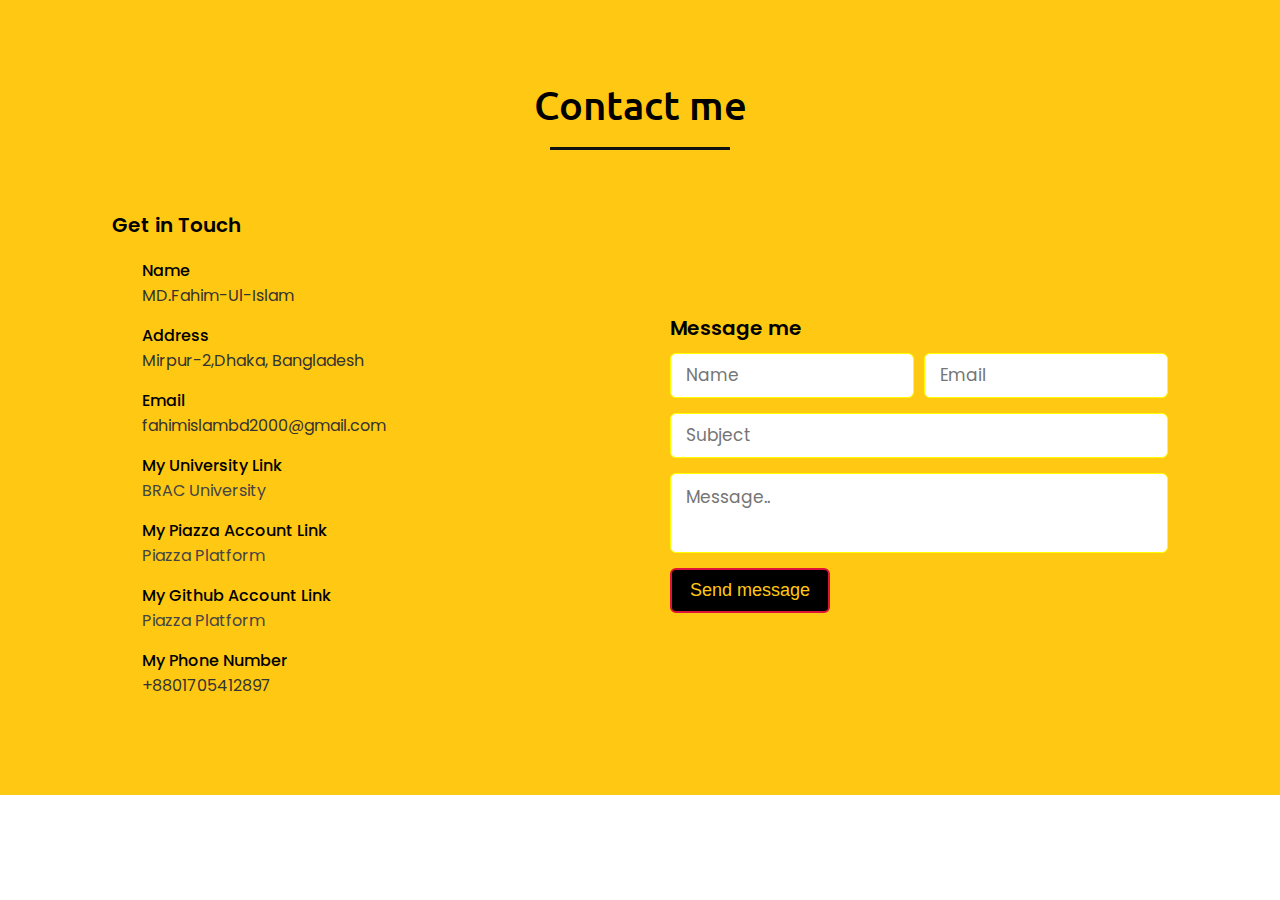
==== find.html @ 3c60b8c2 "Add files via upload" ====
<!DOCTYPE html>
<html lang="en">
<head>
    <meta charset="UTF-8">
    <meta http-equiv="X-UA-Compatible" content="IE=edge">
    <meta name="viewport" content="width=device-width, initial-scale=1.0">
    <title>Contact</title>
    <link rel="stylesheet" href="style.css">
</head>
<body>
    <section class="contact" id="contact">
        <div class="max-width">
            <h2 class="title">Contact me</h2>
            <div class="contact-content">
                <div class="column left">
                    <div class="text">Get in Touch</div>
                    <p></p>
                    <div class="icons">
                        <div class="row">
                            <i class="fas fa-user"></i>
                            <div class="info">
                                <div class="head">Name</div>
                                <div class="sub-title">MD.Fahim-Ul-Islam</div>
                            </div>
                        </div>
                        <div class="row">
                            <i class="fas fa-map-marker-alt"></i>
                            <div class="info">
                                <div class="head">Address</div>
                                <div class="sub-title">Mirpur-2,Dhaka, Bangladesh</div>
                            </div>
                        </div>
                        <div class="row">
                            <i class="fas fa-envelope"></i>
                            <div class="info">
                                <div class="head">Email</div>
                                <div class="sub-title">fahimislambd2000@gmail.com</div>
                            </div>
                        </div>
                        <div class="row">
                            <i class="fas fa-envelope"></i>
                            <div class="info">
                                <div class="head">My University Link</div>
                                <div>
                                    <a href="https://www.bracu.ac.bd/">BRAC University</a>
                                </div>
                                
                            </div>
                        </div>
                        <div class="row">
                            <i class="fas fa-envelope"></i>
                            <div class="info">
                                <div class="head">My Piazza Account Link</div>
                                <div><a href="https://piazza.com/class/l3q59z417auaz">Piazza Platform</a></div>
                                
                            </div>
                        </div>
                        <div class="row">
                            <i class="fas fa-envelope"></i>
                            <div class="info">
                                <div class="head">My Github Account Link</div>
                                <div><a href="https://github.com/Fahim-ok">Piazza Platform</a></div>
                                
                            </div>
                        </div>
                        <div class="row">
                            <i class="fas fa-envelope"></i>
                            <div class="info">
                                <div class="head">My Phone Number</div>
                                <div class="sub-title">+8801705412897</div>
                                
                            </div>
                        </div>
                    </div>
                </div>
                <div class="column right">
                    <div class="text">Message me</div>
                    <form action="#">
                        <div class="fields">
                            <div class="field name">
                                <input type="text" placeholder="Name" required>
                            </div>
                            <div class="field email">
                                <input type="email" placeholder="Email" required>
                            </div>
                        </div>
                        <div class="field">
                            <input type="text" placeholder="Subject" required>
                        </div>
                        <div class="field textarea">
                            <textarea cols="30" rows="10" placeholder="Message.." required></textarea>
                        </div>
                        <div class="button-area">
                            <button type="submit">Send message</button>
                        </div>
                    </form>
                </div>
            </div>
        </div>
    </section>
    
   
    
</body>
</html>
---- style.css ----
/*  import google fonts */
@import url('https://fonts.googleapis.com/css2?family=Poppins:wght@400;500;600;700&family=Ubuntu:wght@400;500;700&display=swap');

*{
    margin: 0;
    padding: 0;
    box-sizing: border-box;
    text-decoration: none;
}
html{
    scroll-behavior: smooth;
}

/* custom scroll bar */
::-webkit-scrollbar {
    width: 10px;
}
::-webkit-scrollbar-track {
    background: yellow;
}
::-webkit-scrollbar-thumb {
    background: #888;
}

::-webkit-scrollbar-thumb:hover {
    background: #555;
}

/* all similar content styling codes */
section{
    padding: 100px 0;
    background-color: #FFC812;
}
.max-width{
    max-width: 1300px;
    padding: 0 80px;
    margin: auto;
}
.about, .services, .skills, .teams, .contact, footer{
    font-family: 'Poppins', sans-serif;
}
.about .about-content,
.services .serv-content,
.skills .skills-content,
.contact .contact-content{
    display: flex;
    flex-wrap: wrap;
    align-items: center;
    justify-content: space-between;
}
section .title{
    position: relative;
    text-align: center;
    font-size: 40px;
    font-weight: 500;
    margin-bottom: 60px;
    padding-bottom: 20px;
    font-family: 'Ubuntu', sans-serif;
}
section .title::before{
    content: "";
    position: absolute;
    bottom: 0px;
    left: 50%;
    width: 180px;
    height: 3px;
    background: #111;
    transform: translateX(-50%);
}
section .title::after{
    position: absolute;
    bottom: -8px;
    left: 50%;
    font-size: 20px;
    color: crimson;
    padding: 0 5px;
    background: yellow;
    transform: translateX(-50%);
}

/* navbar styling */
.navbar{
    position: fixed;
    width: 100%;
    z-index: 999;
    padding: 30px 0;
    font-family: 'Ubuntu', sans-serif;
    transition: all 0.3s ease;
}
.navbar.sticky{
    padding: 15px 0;
    background: crimson;
}
.navbar .max-width{
    display: flex;
    align-items: center;
    justify-content: space-between;
}
.navbar .logo a{
    color: #000000;
    font-size: 35px;
    font-weight: 600;
}
.navbar .logo a span{
    color: crimson;
    transition: all 0.3s ease;
}
.navbar.sticky .logo a span{
    color: yellow;
}
.navbar .menu li{
    list-style: none;
    display: inline-block;
}
.navbar .menu li a{
    display: block;
    color:#000000;
    font-size: 18px;
    font-weight: 500;
    margin-left: 25px;
    transition: color 0.3s ease;
}
.navbar .menu li a:hover{
    color: crimson;
}
.navbar.sticky .menu li a:hover{
    color: yellow;
}

/* menu btn styling */
.menu-btn{
    color:black;
    font-size: 23px;
    cursor: pointer;
    display: none;
}
.scroll-up-btn{
    position: fixed;
    height: 45px;
    width: 42px;
    background: crimson;
    right: 30px;
    bottom: 10px;
    text-align: center;
    line-height: 45px;
    color: yellow;
    z-index: 9999;
    font-size: 30px;
    border-radius: 6px;
    border-bottom-width: 2px;
    cursor: pointer;
    opacity: 0;
    pointer-events: none;
    transition: all 0.3s ease;
}
.scroll-up-btn.show{
    bottom: 30px;
    opacity: 1;
    pointer-events: auto;
}
.scroll-up-btn:hover{
    filter: brightness(90%);
}


/* home section styling */
.home{
    display: flex;
    background:white;
    height: 100vh;
    background-image: url("picmemine.png");
    min-height: 500px;
    background-size: cover;
    background-attachment: fixed;
    font-family: 'Poppins', sans-serif;

   
}
.home .max-width{
  width: 100%;
  display: flex;
}
.home .max-width .row{
  margin-right: 0;
}
.home .home-content .text-1{
    font-size: 27px;
}
.home .home-content .text-2{
    font-size: 75px;
    font-weight: 600;
    margin-left: -3px;
}
.home .home-content .text-3{
    font-size: 40px;
    margin: 5px 0;
}
.home .home-content .text-3 span{
    color: crimson;
    font-weight: 500;
}
.home .home-content a{
    display: inline-block;
    background: #262626;
    color: #FFC812;
    font-size: 25px;
    padding: 12px 36px;
    margin-top: 20px;
    font-weight: 400;
    border-radius: 6px;
    border: 2px solid crimson;
    transition: all 0.3s ease;
}
.home .home-content a:hover{
    color: crimson;
    background: none;
}

/* about section styling */

.about .about-content .left{
    width: 40%;
}
.about .about-content .left img{
    height: 300px;
    width: 300px;
    object-fit: cover;
    border-radius: 6px;
}
.about .about-content .right{
    width: 55%;
}
.about .about-content .right .text{
    font-size: 25px;
    font-weight: 600;
    margin-bottom: 10px;
}
.about .about-content .right .text span{
    color: #262626;
}
.about .about-content .right p{
    text-align: justify;
}
.about .about-content .right a{
    display: inline-block;
    background: #262626;
    color: yellow;
    font-size: 20px;
    font-weight: 500;
    padding: 10px 30px;
    margin-top: 20px;
    border-radius: 6px;
    border: 2px solid crimson;
    transition: all 0.3s ease;
}
.about .about-content .right a:hover{
    color: crimson;
    background: none;
}

/* services section styling */
.services, .teams{
    color:#FFC812;
    background: #000000;
}
.services .title::before,
.teams .title::before{
    background: yellow;
}
.services .title::after,

.services .serv-content .card{
    width: calc(33% - 20px);
    background: #222;
    text-align: center;
    border-radius: 6px;
    padding: 50px 25px;
    cursor: pointer;
    transition: all 0.3s ease;
}
.services .serv-content .card:hover{
    background: crimson;
}
.services .serv-content .card .box{
    transition: all 0.3s ease;
}
.services .serv-content .card:hover .box{
    transform: scale(1.05);
}
.services .serv-content .card i{
    font-size: 50px;
    color: crimson;
    transition: color 0.3s ease;
}
.services .serv-content .card:hover i{
    color: yellow;
}
.services .serv-content .card .text{
    font-size: 25px;
    font-weight: 500;
    margin: 10px 0 7px 0;
}

/* skills section styling */


.skills .skills-content .column{
    width: calc(50% - 30px);
}
.skills .skills-content .left .text{
    font-size: 20px;
    font-weight: 600;
    margin-bottom: 10px;
}
.skills .skills-content .left p{
    text-align: justify;
}
.skills .skills-content .left a{
    display: inline-block;
    background: crimson;
    color: yellow;
    font-size: 18px;
    font-weight: 500;
    padding: 8px 16px;
    margin-top: 20px;
    border-radius: 6px;
    border: 2px solid crimson;
    transition: all 0.3s ease;
}
.skills .skills-content .left a:hover{
    color: crimson;
    background: none;
}
.skills .skills-content .right .bars{
    margin-bottom: 15px;
}
.skills .skills-content .right .info{
    display: flex;
    margin-bottom: 5px;
    align-items: center;
    justify-content: space-between;
}
.skills .skills-content .right span{
    font-weight: 500;
    font-size: 18px;
}
.skills .skills-content .right .line{
    height: 5px;
    width: 100%;
    background: yellow;
    position: relative;
}
.skills .skills-content .right .line::before{
    content: "";
    position: absolute;
    height: 100%;
    left: 0;
    top: 0;
    background: crimson;
}
.skills-content .right .html::before{
    width: 90%;
}
.skills-content .right .css::before{
    width: 60%;
}
.skills-content .right .js::before{
    width: 80%;
}
.skills-content .right .php::before{
    width: 50%;
}
.skills-content .right .mysql::before{
    width: 70%;
}


/* teams section styling */

.teams .carousel .card{
    background: #222;
    border-radius: 6px;
    padding: 25px 35px;
    text-align: center;
    overflow: hidden;
    transition: all 0.3s ease;
}
.teams .carousel .card:hover{
    background: crimson;
}
.teams .carousel .card .box{
    display: flex;
    flex-direction: column;
    align-items: center;
    justify-content: center;
    transition: all 0.3s ease;
}
.teams .carousel .card:hover .box{
    transform: scale(1.05);
}
.teams .carousel .card .text{
    font-size: 25px;
    font-weight: 500;
    margin: 10px 0 7px 0;
}
.teams .carousel .card img{
    height: 150px;
    width: 150px;
    object-fit: cover;
    border-radius: 50%;
    border: 5px solid crimson;
    transition: all 0.3s ease;
}
.teams .carousel .card:hover img{
    border-color:yellow;
}
.owl-dots{
    text-align: center;
    margin-top: 20px;
}
.owl-dot{
    height: 13px;
    width: 13px;
    margin: 0 5px;
    outline: none!important;
    border-radius: 50%;
    border: 2px solid crimson!important;
    transition: all 0.3s ease;
}
.owl-dot.active{
    width: 35px;
    border-radius: 14px;
}
.owl-dot.active,
.owl-dot:hover{
    background: crimson!important;
}

/* contact section styling */

.contact .contact-content .column{
    width: calc(50% - 30px);
}
.contact .contact-content .text{
    font-size: 20px;
    font-weight: 600;
    margin-bottom: 10px;
}
.contact .contact-content .left p{
    text-align: justify;
}
.contact .contact-content .left .icons{
    margin: 10px 0;
}
.contact .contact-content .row{
    display: flex;
    height: 65px;
    align-items: center;
}
.contact .contact-content .row .info{
    margin-left: 30px;
}
.contact .contact-content .row i{
    font-size: 25px;
    color: crimson;
}
.contact .contact-content .info .head{
    font-weight: 500;
}
.contact .contact-content .info .sub-title{
    color: #333;
}
.contact .right form .fields{
    display: flex;
}
.contact .right form .field,
.contact .right form .fields .field{
    height: 45px;
    width: 100%;
    margin-bottom: 15px;
}
.contact .right form .textarea{
    height: 80px;
    width: 100%;
}
.contact .right form .name{
    margin-right: 10px;
}
.contact .right form .field input,
.contact .right form .textarea textarea{
    height: 100%;
    width: 100%;
    border: 1px solid yellow;
    border-radius: 6px;
    outline: none;
    padding: 0 15px;
    font-size: 17px;
    font-family: 'Poppins', sans-serif;
    transition: all 0.3s ease;
}
.contact .right form .field input:focus,
.contact .right form .textarea textarea:focus{
    border-color: yellow;
}
.contact .right form .textarea textarea{
  padding-top: 10px;
  resize: none;
}
.contact .right form .button-area{
  display: flex;
  align-items: center;
}
.right form .button-area button{
  color: #FFC812;
  display: block;
  width: 160px!important;
  height: 45px;
  outline: none;
  font-size: 18px;
  font-weight: 500;
  border-radius: 6px;
  cursor: pointer;
  flex-wrap: nowrap;
  background: #000000;
  border: 2px solid crimson;
  transition: all 0.3s ease;
}
.fonting{
    position: relative;
    text-align: center;
    font-size: 20px;
    font-weight: 50;
    margin-bottom: 40%;
    padding-bottom: 40%;
    font-family: 'Ubuntu', sans-serif;
    margin: auto;
    background:#000000;
    

    display: inline-block;
    
    color:#FFC812;
    
    font-weight: 500;
    padding: 8px 16px;
    margin-top: 20px;
    margin-left: 40%;
    border-radius: 20px;
    border: 2px solid;
   
 
    
    
}
.right form .button-area button:hover{
  color: red;
  background: #000000;
}
/* footer section styling */
footer{
    background: #111;
    padding: 15px 23px;
    color: #FFC812;
    text-align: center;
}
footer span a{
    color: crimson;
    text-decoration: none;
}
footer span a:hover{
    text-decoration: underline;
}


/* responsive media query start */



.navbar {
    background: #FFC812;
    padding: 1em;
  }
  
  .navbar .logo {
    text-decoration: none;
    font-weight: bold;
    color: black;
    font-size: 1.2em;
  }
  
  .navbar .logo span {
    color: var(--primary-color);
  }
  
  .navbar nav {
    display: none;
  }
  
  .navbar .container {
    display: -webkit-box;
    display: -ms-flexbox;
    display: flex;
    place-content: space-between;
  }
  
  .navbar .mobile-menu {
    cursor: pointer;
  }
  
  a {
    color: #444444;
  }
  
  ul {
    list-style-type: none;
    margin: 0;
    padding: 0;
  }
  
  section {
    padding: 5em 2em;
  }
  
  .hero {
    text-align: center;
  }
  
  .left-col .subhead {
    text-transform: uppercase;
    font-weight: bold;
    color: gray;
    letter-spacing: .3em;
  }
  
  .left-col h1 {
    font-size: 2.5em;
    line-height: 1.3em;
    margin-top: .2em;
  }
  
  .left-col .primary-cta {
    background: var(--primary-color);
    color: white;
    text-decoration: none;
    padding: .6em 1.3em;
    font-size: 1.4em;
    border-radius: 5em;
    font-weight: bold;
    display: inline-block;
  }
  nav.menu-btn {
    display: block;
  }
  
  nav {
    position: fixed;
    z-index: 999;
    width: 66%;
    right: 0;
    top: 0;
    background: #20272E;
    height: 100vh;
    padding: 1em;
  }
  
  nav ul.primary-nav {
    margin-top: 5em;
  }
  
  nav li a {
    color: white;
    text-decoration: none;
    display: block;
    padding: .5em;
    font-size: 1.3em;
    text-align: right;
  }
  
  nav li a:hover {
    font-weight: bold;
  }
  
  .mobile-menu-exit {
    float: right;
    margin: .5em;
    cursor: pointer;
  }
  
  @media only screen and (min-width: 768px) {
    .mobile-menu, .mobile-menu-exit {
      display: none;
    }
    .navbar .container {
      display: -ms-grid;
      display: grid;
      -ms-grid-columns: 180px auto;
          grid-template-columns: 180px auto;
      -webkit-box-pack: unset;
          -ms-flex-pack: unset;
              justify-content: unset;
    }
    .navbar nav {
      display: -webkit-box;
      display: -ms-flexbox;
      display: flex;
      -webkit-box-pack: justify;
          -ms-flex-pack: justify;
              justify-content: space-between;
      background: none;
      position: unset;
      height: auto;
      width: 100%;
      padding: 0;
    }
    .navbar nav ul {
      display: -webkit-box;
      display: -ms-flexbox;
      display: flex;
    }
    .navbar nav a {
      color: black;
      font-size: 1em;
      padding: .1em 1em;
    }
    .navbar nav ul.primary-nav {
      margin: 0;
    }
    .navbar nav li.current a {
      font-weight: bold;
    }
    .navbar nav li.go-premium-cta a {
      color: var(--primary-color);
      border: 3px solid var(--primary-color);
      font-weight: bold;
      border-radius: 5em;
      margin-top: -.2em;
    }
    .navbar nav li.go-premium-cta a:hover {
      background: var(--primary-color);
      color: white;
    }
  }
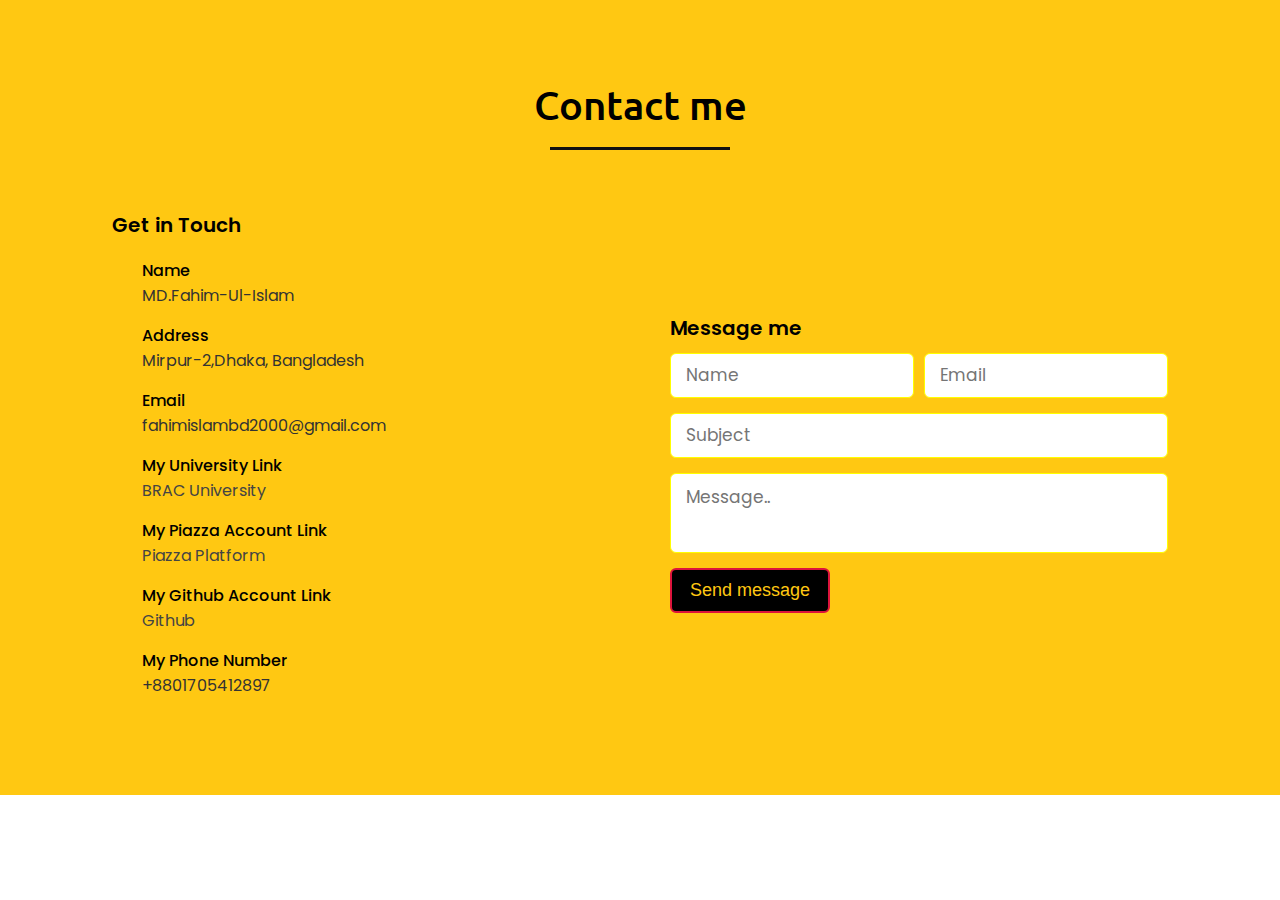
==== commit 72abc4f0: "Update find.html" ====
--- a/find.html
+++ b/find.html
@@ -59,7 +59,7 @@
                             <i class="fas fa-envelope"></i>
                             <div class="info">
                                 <div class="head">My Github Account Link</div>
-                                <div><a href="https://github.com/Fahim-ok">Piazza Platform</a></div>
+                                <div><a href="https://github.com/Fahim-ok">Github</a></div>
                                 
                             </div>
                         </div>
@@ -102,4 +102,4 @@
    
     
 </body>
-</html>+</html>
